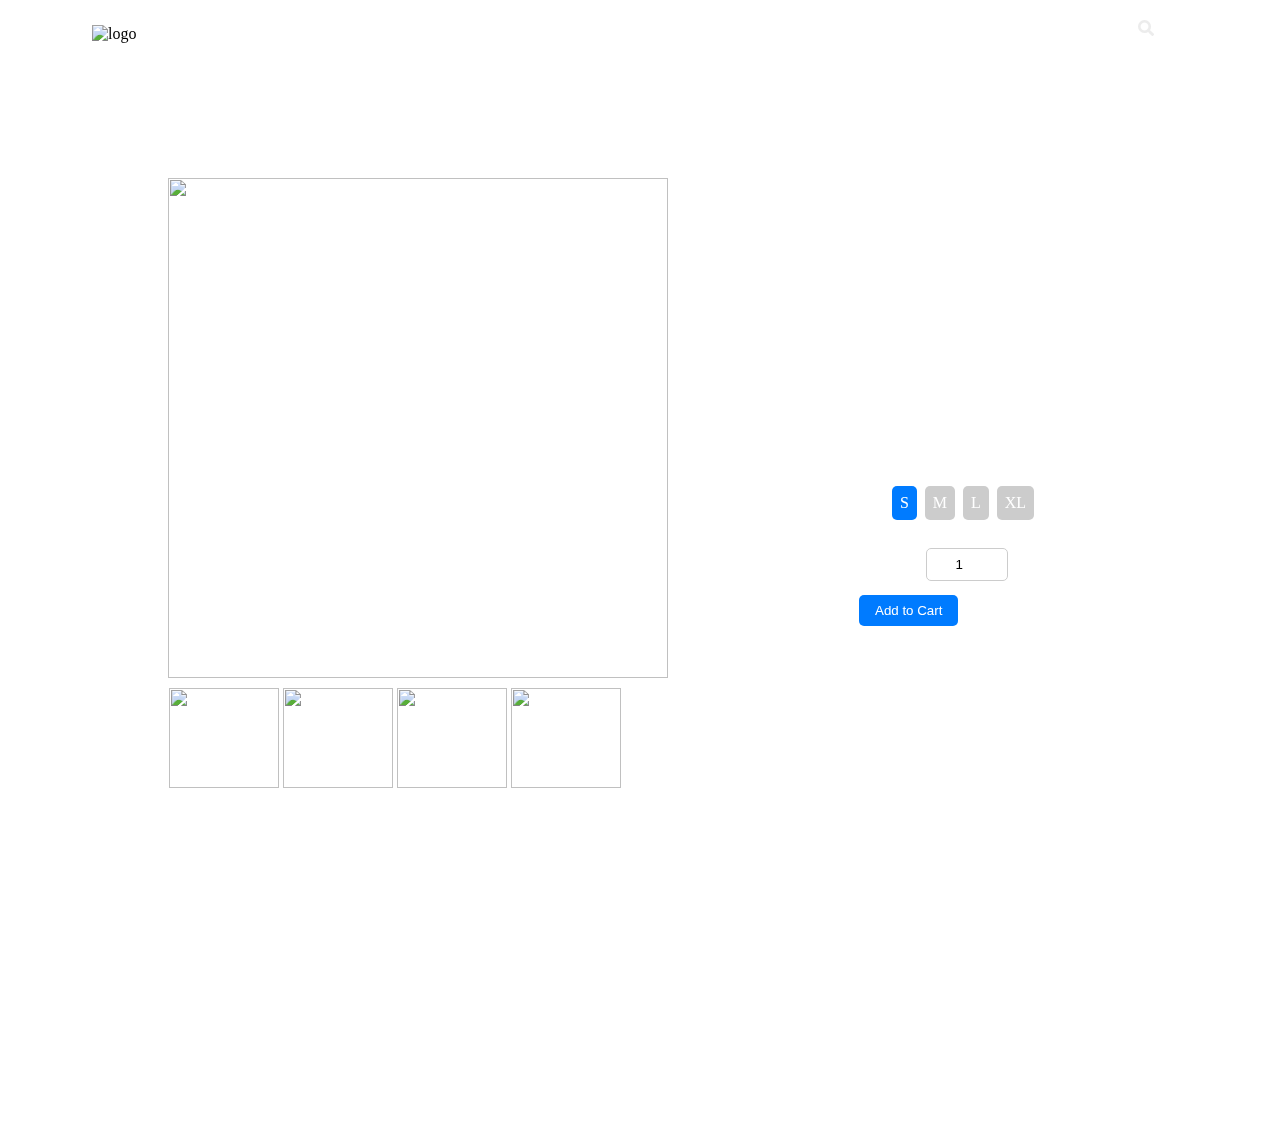
==== card_1.html @ 71c28749 "Add files via upload" ====
<!DOCTYPE html>
<html lang="en">
  <head>
    <meta charset="UTF-8" />
    <meta http-equiv="X-UA-Compatible" content="IE=edge" />
    <meta name="viewport" content="width=device-width, initial-scale=1.0" />
    <link rel="stylesheet" type="text/css" href="stylesheet.css" />
    <title>BRAND.LOC</title>
    <link
      rel="stylesheet"
      href="https://cdnjs.cloudflare.com/ajax/libs/font-awesome/5.15.3/css/all.min.css"
    />
  </head>
  <body>
    <!-- bacground -->
    <div class="banner">
      <video autoplay loop>
        <source src="asset/Star background.mp4" type="video/mp4" />
      </video>
    </div>

    <!-- navbar -->
    <div class="nav">
      <div class="logo">
        <img
          class="brandloc"
          src="asset/branloc (2).png"
          alt="logo"
          style="width: 100px"
        />
      </div>
      <div>
        <ul>
          <li><a href="index.html">home</a></li>
          <li><a href="">Collection</a></li>
          <li><a href="">contac</a></li>
          <li><a href="">anime Collection</a></li>
          <li><a href="">cute Collection</a></li>
        </ul>
      </div>
      <div class="search-icon">
        <i class="fas fa-search"></i>
      </div>
    </div>
    <!-- end navbar -->
    <!-- product detail card -->
<div class="produk-detail">
  <div>
    <section class="img_utama">
      <img src="asset/kaos.png" alt="" id="mainphoto">
      <div class="image">
        <img class="imgcarausel" src="asset/WhatsApp Image 2023-03-26 at 01.18.54 (1).jpeg" alt="">
        <img class="imgcarausel" src="asset/WhatsApp Image 2023-03-26 at 01.18.55 (1).jpeg" alt="">
        <img class="imgcarausel" src="asset/WhatsApp Image 2023-03-26 at 01.18.55.jpeg" alt="">
        <img class="imgcarausel" src="asset/kaos.png" alt="">
      </div>
    </section>
  </div>
 <div class="x">
    <div class="product-description">
    <h2>ART colaction</h2>
    <p>
      Bahan pada kaos biasanya terbuat dari serat katun atau bahan sintetis
      seperti poliester atau rayon. Sedangkan print pada kaos dapat dibuat
      dengan berbagai teknik seperti sablon, DTG, atau transfer paper,
      tergantung pada kebutuhan dan preferensi desain. Kualitas dan
      keberhasilan print tergantung pada teknik dan kualitas bahan yang
      digunakan serta faktor-faktor lainnya seperti tipe kain kaos dan
      desain yang diinginkan
    </p>
    <h3>Price: $10</h3>
    <div class="product-size">
      <h4>Size:</h4>
      <div class="size-option">
        <div class="size-option-item active">S</div>
        <div class="size-option-item">M</div>
        <div class="size-option-item">L</div>
        <div class="size-option-item">XL</div>
      </div>
    </div>
    <div class="product-quantity">
      <h4>Quantity:</h4>
      <input type="number" value="1" min="1" max="10" />
    </div>
<button class="add-to-cart" data-id="123">Add to Cart</button>


</div>
 </div>



      </div>
      <div></div>
    </div>
    <div class="info">
      <h3>AUSPICIOUS MISSION</h3>
      <p>
        Auspicious translates to pursue success and the phrase BLVD means
        street. You will be reminded daily no matter how many streets you ride
        to the end or turn on in your life, after applying principles like hard
        work and consistency, you will find yourself at your destination, true
        peace and tranquility.
      </p>
      <h5>
        IN OTHER WORDS CHASE DOWN YOUR VISUALIZATIONS AND GRAB THEM BY THE NECK.
        DONT LET IT BE A "DREAM" CAUSE YOU WILL ACHIEVE IT. EMBRACE HARDSHIPS
        AND PUSH TO BREAK THE MATRIX CYCLE. BE DIFFERENT. BE AUSPICIOUS
      </h5>
    </div>
    <footer>
      <div class="copywriting">
        <p>&copy; 2023 All Rights Reserved. Company Name</p>
      </div>
    </footer>
    <script src="card.js"></script>
  </body>
</html>
---- stylesheet.css ----
.banner video {
  position: fixed;
  top: 0;
  left: 0;
  width: 100%;
  height: 100%;
  object-fit: cover;
  z-index: -1;
}

.logo {
  margin-top: 10px;
  margin-left: 82px;
}

/* nav */

.nav {
  display: flex;
  justify-content: space-between;
  align-items: center;
  position: absolute;
  top: 0;
  left: 0;
  width: 98%;
  padding: 10px;
  background-color: transparent;
  border-bottom: 1px solid #ffffff15;
}

.nav ul {
  display: flex;
  justify-content: center;
  align-items: center;
  list-style: none;
  margin: 0;
  padding: 0;
}

.nav ul li {
  margin: 10px;
}

.nav ul li a {
  text-decoration: none;
  color: #fff;
}

.search-icon {
  color: #ececec;
  cursor: pointer;
  margin-right: 110px;
}

/* card */
.card {
  display: grid;
  justify-content: center;
  grid-template-columns: repeat(2, 1fr);
  grid-template-rows: repeat(3, 3fr);
  row-gap: 35px;
  column-gap: 23px;
  margin-left: 60px;
  margin-top: 50px;
  margin-right: 50px;
  padding: 101px;
}

.card .kaos img {
  width: 512px;
  height: 512px;
  border: 1px solid #9e0000;
}
/* info */
.info {
  color: #fff;
  display: flex;
  flex-direction: column;
  justify-content: center;
  align-items: center;
  text-align: center;
  margin-left: 60px;
  margin-right: 50px;
  padding: 101px;
  padding-top: 0px;
  height: 55px;
  border-bottom: 1px solid #ffffff15;
}
h3 {
  height: 10px;
}
p {
  height: 10px;
}
h5 {
  height: 10px;
}
footer {
  color: #ffffff;
  padding: 20px;
  text-align: center;
}

.copywriting {
  font-size: 14px;
  margin: 0;
}
/* ditail prduk */
.produk-detail{
  display: flex;
  align-items: center;
  justify-content: space-between;
}

.image{
  border-radius: 10px;
  margin-left: 11px;
  cursor: pointer;
}

#mainphoto{
  width: 500px;
  height: 500px;
  object-fit: cover;
  margin-bottom: 10px;
  margin-left: 10px;
}

.imgcarausel{
  width: 110px;
  height: 100px;
  transition: 0.3s;
}
.img_utama{
  margin-left: 60px;
  margin-top: 80px;
  margin-right: 50px;
  padding: 90px;
  
}
.product-description{
  color: white;
  padding-left: 1px;


}

.product-description {
  flex: 1;
  margin-left: 50px;
}

.product-description h2 {
  margin-top: 0;
}

.product-description h3 {
  margin-top: 1rem;
}

.product-description p {
  margin-top: 0.5rem;
  margin-bottom: 123px;
}

.product-size {
  display: flex;
  flex-direction: row;
  align-items: center;
  margin-top: 0px;
}

.size-option {
  display: flex;
  flex-direction: row;
}

.size-option-item {
  background-color: #ccc;
  color: #fff;
  padding: 0.5rem;
  margin-right: 0.5rem;
  border-radius: 5px;
  cursor: pointer;
}

.size-option-item.active {
  background-color: #007bff;
}

.product-quantity {
  display: flex;
  flex-direction: row;
  align-items: center;
  margin-top: 1px;
  margin-bottom: 1px;
}

.product-quantity input {
  width: 4rem;
  text-align: center;
  border-radius: 5px;
  border: 1px solid #ccc;
  padding: 0.5rem;
}

.add-to-cart {
  margin-top: 0px;
  background-color: #007bff;
  color: #fff;
  border: none;
  padding: 0.5rem 1rem;
  border-radius: 5px;
  cursor: pointer;
}

.add-to-cart:hover {
  background-color: #0056b3;
}
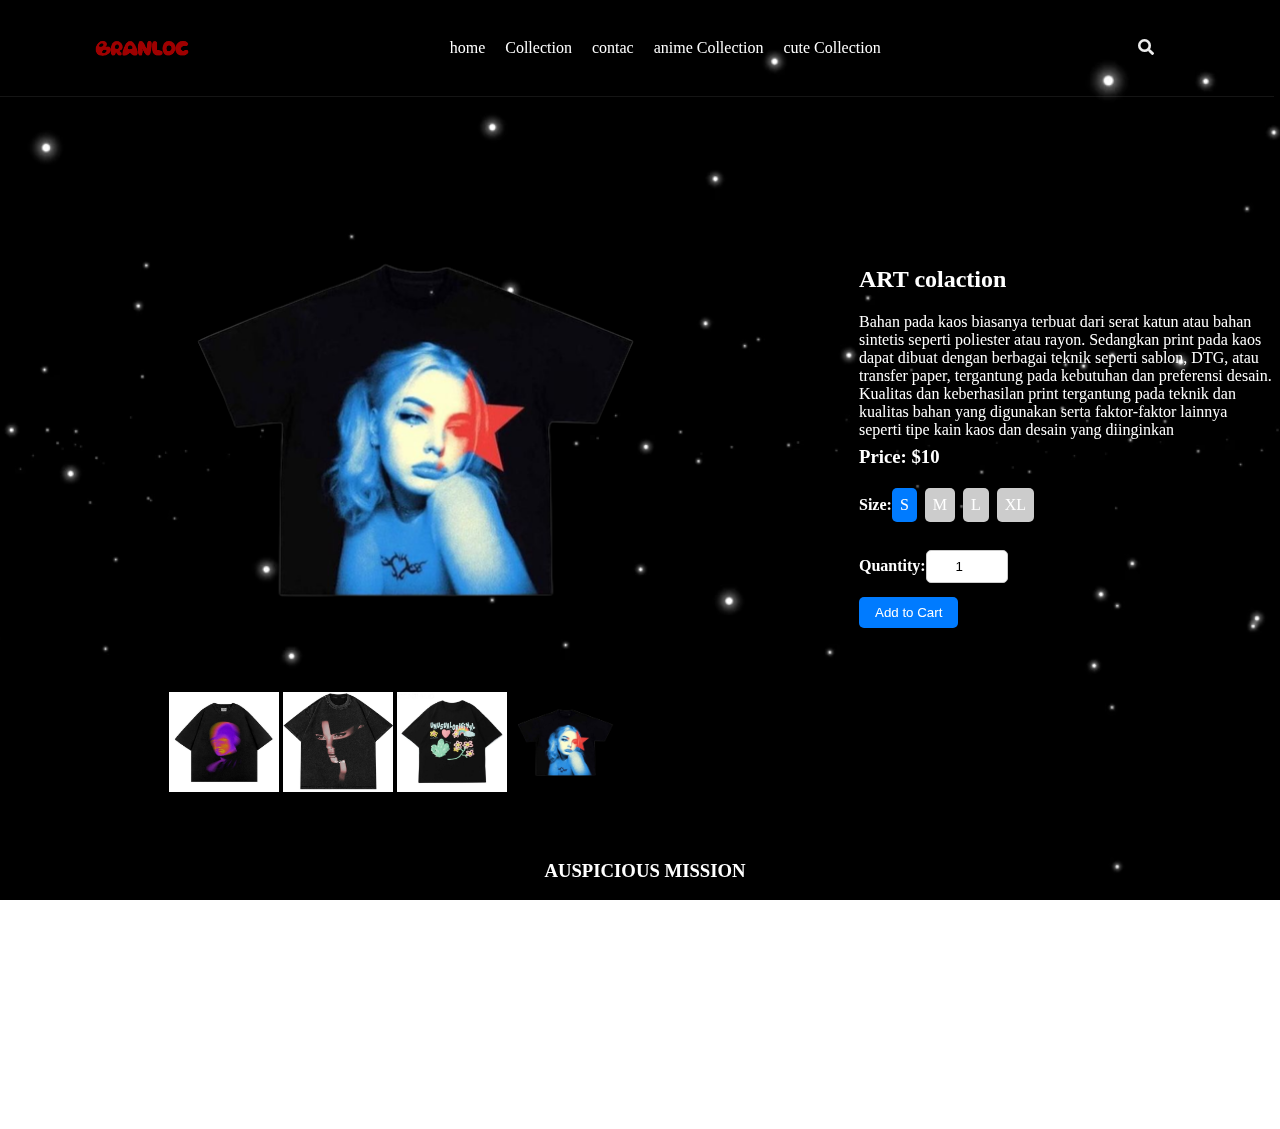
==== commit c80ce643: "Brief description of changes made" ====
--- a/card_1.html
+++ b/card_1.html
@@ -82,14 +82,10 @@
       <h4>Quantity:</h4>
       <input type="number" value="1" min="1" max="10" />
     </div>
-<button class="add-to-cart" data-id="123">Add to Cart</button>
-
-
+    <button class="add-to-cart" data-id="123">Add to Cart</button>
+  </div>
 </div>
  </div>
-
-
-
       </div>
       <div></div>
     </div>
@@ -113,6 +109,6 @@
         <p>&copy; 2023 All Rights Reserved. Company Name</p>
       </div>
     </footer>
-    <script src="card.js"></script>
+      <script src="card.js"></script>
   </body>
 </html>
--- a/stylesheet.css
+++ b/stylesheet.css
@@ -116,6 +116,7 @@
   border-radius: 10px;
   margin-left: 11px;
   cursor: pointer;
+  object-fit: cover;
 }
 
 #mainphoto{
